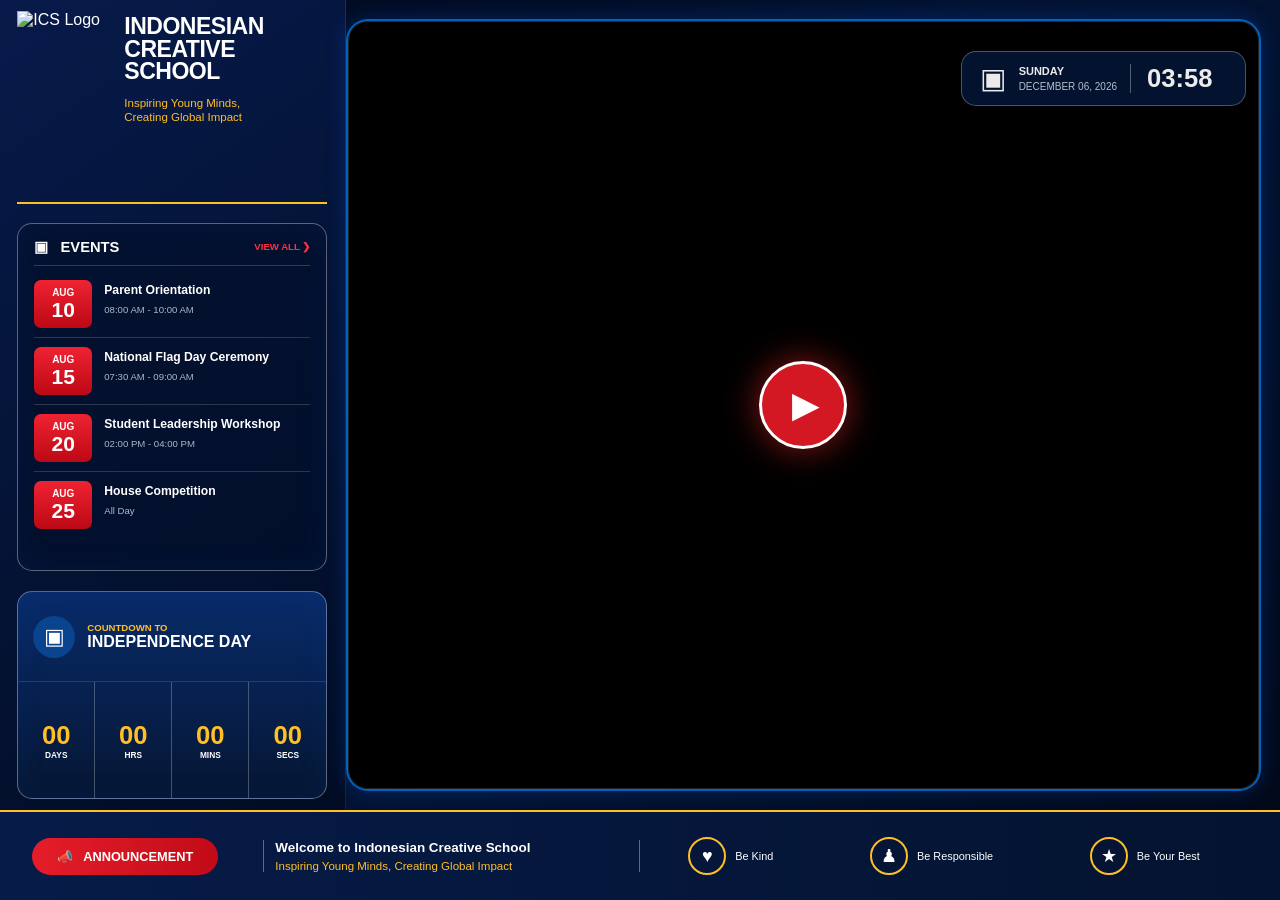
==== ics_digital_display(1).html @ 7419cccb "Add files via upload" ====
<!DOCTYPE html>
<html lang="en">
<head>
<meta charset="UTF-8">
<meta name="viewport" content="width=device-width, initial-scale=1.0">
<title>ICS Digital Display</title>

<style>
* {
    box-sizing: border-box;
}

html, body {
    margin: 0;
    width: 100%;
    height: 100%;
    overflow: hidden;
    background: #020816;
    font-family: Arial, Helvetica, sans-serif;
    color: white;
}

:root {
    --blue: #061b4d;
    --blue2: #0a2d70;
    --gold: #ffbf25;
    --red: #e51d2a;
    --line: rgba(255,255,255,.30);
}

/* MAIN 16:9 DISPLAY */
.display {
    width: 100vw;
    height: 100vh;
    min-width: 960px;
    min-height: 540px;
    display: grid;
    grid-template-columns: 27% 73%;
    grid-template-rows: 90% 10%;
    background:
        radial-gradient(circle at 70% 40%, rgba(10,55,130,.22), transparent 40%),
        linear-gradient(135deg, #02091d, #031333 55%, #020817);
}

/* LEFT SIDE */
.sidebar {
    grid-column: 1;
    grid-row: 1;
    padding: 3.2% 5%;
    display: flex;
    flex-direction: column;
    gap: 2.5%;
    border-right: 1px solid rgba(255,255,255,.08);
    background:
        linear-gradient(145deg, rgba(7,27,76,.95), rgba(2,12,35,.95));
}

.brand {
    height: 25%;
    position: relative;
    display: flex;
    align-items: flex-start;
    gap: 14px;
}

.logo {
    width: 30%;
    max-width: 150px;
    aspect-ratio: 1;
    object-fit: contain;
}

.brand-text {
    padding-top: 4px;
}

.school-name {
    font-size: clamp(18px, 1.8vw, 42px);
    line-height: .98;
    font-weight: 900;
    letter-spacing: -.5px;
}

.tagline {
    margin-top: 14px;
    color: var(--gold);
    font-size: clamp(10px, .9vw, 20px);
    line-height: 1.2;
}

.gold-line {
    position: absolute;
    left: 0;
    right: 0;
    bottom: 0;
    height: 2px;
    background: var(--gold);
}

/* EVENTS */
.panel {
    border: 1px solid rgba(255,255,255,.35);
    border-radius: 15px;
    background: rgba(3,16,43,.70);
    overflow: hidden;
    box-shadow: inset 0 0 30px rgba(0,90,220,.08);
}

.events {
    height: 45%;
    padding: 14px 16px;
}

.panel-title {
    display: flex;
    justify-content: space-between;
    align-items: center;
    border-bottom: 1px solid rgba(255,255,255,.18);
    padding-bottom: 10px;
    margin-bottom: 5px;
}

.panel-title strong {
    font-size: clamp(13px, 1.15vw, 25px);
}

.view-all {
    color: #ff3040;
    font-size: clamp(9px, .75vw, 16px);
    font-weight: bold;
}

.event {
    display: grid;
    grid-template-columns: 58px 1fr;
    gap: 12px;
    padding: 9px 0;
    border-bottom: 1px solid rgba(255,255,255,.16);
}

.event:last-child {
    border-bottom: 0;
}

.event-date {
    background: linear-gradient(#ef2332, #bd0815);
    border-radius: 7px;
    height: 48px;
    display: flex;
    flex-direction: column;
    justify-content: center;
    align-items: center;
    font-weight: 900;
}

.event-date span:first-child {
    font-size: 10px;
}

.event-date span:last-child {
    font-size: 21px;
}

.event-name {
    font-size: clamp(11px, .95vw, 20px);
    font-weight: bold;
    margin-top: 3px;
}

.event-time {
    font-size: clamp(9px, .75vw, 16px);
    color: #aeb8cc;
    margin-top: 7px;
}

/* COUNTDOWN */
.countdown {
    height: 27%;
    background: linear-gradient(180deg, #082b69, #061633);
}

.countdown-head {
    height: 44%;
    display: flex;
    align-items: center;
    gap: 12px;
    padding: 10px 15px;
    border-bottom: 1px solid rgba(255,255,255,.12);
}

.calendar {
    width: 42px;
    height: 42px;
    border-radius: 50%;
    background: #0a438e;
    display: grid;
    place-items: center;
    font-size: 22px;
}

.count-label {
    color: var(--gold);
    font-size: clamp(9px, .75vw, 15px);
    font-weight: bold;
}

.count-title {
    font-size: clamp(15px, 1.25vw, 28px);
    font-weight: 900;
}

.count-values {
    height: 56%;
    display: grid;
    grid-template-columns: repeat(4, 1fr);
}

.count-box {
    display: flex;
    flex-direction: column;
    justify-content: center;
    align-items: center;
    border-right: 1px solid rgba(255,255,255,.25);
}

.count-box:last-child {
    border-right: 0;
}

.count-number {
    color: var(--gold);
    font-size: clamp(22px, 2vw, 42px);
    font-weight: 900;
}

.count-unit {
    font-size: clamp(8px, .65vw, 14px);
    font-weight: bold;
}

/* VIDEO AREA */
.video-area {
    grid-column: 2;
    grid-row: 1;
    position: relative;
    margin: 2% 2% 2% 0;
    border: 2px solid rgba(0,132,255,.75);
    border-radius: 22px;
    overflow: hidden;
    background: #000;
    box-shadow:
        0 0 20px rgba(0,100,255,.25),
        inset 0 0 30px rgba(0,0,0,.9);
}

/* decorative frame */
.video-area::after {
    content: "";
    position: absolute;
    inset: 0;
    pointer-events: none;
    border: 1px solid rgba(255,255,255,.15);
    border-radius: 20px;
    z-index: 5;
}

#youtube {
    width: 100%;
    height: 100%;
    border: 0;
    display: block;
}

/* FIRST CLICK OVERLAY */
#startOverlay {
    position: absolute;
    inset: 0;
    z-index: 10;
    cursor: pointer;
    display: flex;
    align-items: center;
    justify-content: center;
    background: rgba(0,0,0,.08);
}

.start-button {
    width: 88px;
    height: 88px;
    border-radius: 50%;
    background: rgba(225,25,38,.94);
    border: 3px solid white;
    box-shadow: 0 0 35px rgba(255,40,40,.55);
    display: flex;
    align-items: center;
    justify-content: center;
    font-size: 36px;
    padding-left: 6px;
    transition: .2s;
}

#startOverlay:hover .start-button {
    transform: scale(1.08);
}

/* DATE/TIME */
.datetime {
    position: absolute;
    right: 1.5%;
    top: 4%;
    z-index: 8;
    min-width: 285px;
    padding: 10px 18px;
    border-radius: 15px;
    background: rgba(4,22,55,.92);
    border: 1px solid rgba(255,255,255,.30);
    box-shadow: 0 5px 20px rgba(0,0,0,.4);
    display: flex;
    align-items: center;
    gap: 13px;
}

.calendar-small {
    font-size: 28px;
}

.date-day {
    font-size: 11px;
    font-weight: bold;
}

.date-full {
    font-size: 10px;
    color: #c6cede;
    margin-top: 4px;
}

.time {
    border-left: 1px solid rgba(255,255,255,.35);
    padding-left: 16px;
    font-size: clamp(23px, 2vw, 40px);
    font-weight: 900;
}

/* BOTTOM BAR */
.bottom {
    grid-column: 1 / 3;
    grid-row: 2;
    display: grid;
    grid-template-columns: 19% 31% 50%;
    align-items: center;
    border-top: 2px solid var(--gold);
    background: linear-gradient(90deg, #061b48, #04132f);
    padding: 0 2.5%;
}

.announcement {
    display: flex;
    align-items: center;
    gap: 13px;
    background: linear-gradient(90deg, #e51d2a, #c20b18);
    border-radius: 35px;
    padding: 11px 25px;
    width: fit-content;
    font-weight: 900;
    font-size: clamp(11px, 1vw, 21px);
}

.bottom-welcome {
    padding-left: 3%;
    border-left: 1px solid rgba(255,255,255,.35);
    border-right: 1px solid rgba(255,255,255,.35);
}

.welcome-main {
    font-size: clamp(12px, 1.05vw, 23px);
    font-weight: 900;
}

.welcome-sub {
    color: var(--gold);
    margin-top: 5px;
    font-size: clamp(10px, .9vw, 19px);
}

.values {
    display: flex;
    justify-content: space-around;
    align-items: center;
}

.value {
    display: flex;
    align-items: center;
    gap: 9px;
    font-size: clamp(10px, .85vw, 18px);
}

.value-icon {
    width: 38px;
    height: 38px;
    border: 2px solid var(--gold);
    border-radius: 50%;
    display: grid;
    place-items: center;
    font-size: 18px;
}

/* HIDE CONTROLS ON THE DISPLAY AFTER PLAY */
.hide {
    display: none !important;
}

/* Smaller screens */
@media (max-width: 1100px) {
    .display {
        grid-template-columns: 30% 70%;
    }

    .sidebar {
        padding: 2%;
    }

    .event {
        grid-template-columns: 45px 1fr;
    }

    .event-date {
        height: 42px;
    }

    .event-date span:last-child {
        font-size: 17px;
    }

    .datetime {
        min-width: 230px;
    }
}
</style>
</head>

<body>

<div class="display">

    <!-- LEFT SIDEBAR -->
    <aside class="sidebar">

        <div class="brand">
            <!-- GANTI DENGAN LOGO ICS -->
            <img class="logo" src="logo.png" alt="ICS Logo">

            <div class="brand-text">
                <div class="school-name">
                    INDONESIAN<br>
                    CREATIVE<br>
                    SCHOOL
                </div>
                <div class="tagline">
                    Inspiring Young Minds,<br>
                    Creating Global Impact
                </div>
            </div>

            <div class="gold-line"></div>
        </div>

        <section class="panel events">
            <div class="panel-title">
                <strong>▣ &nbsp; EVENTS</strong>
                <span class="view-all">VIEW ALL ❯</span>
            </div>

            <div class="event">
                <div class="event-date"><span>AUG</span><span>10</span></div>
                <div>
                    <div class="event-name">Parent Orientation</div>
                    <div class="event-time">08:00 AM - 10:00 AM</div>
                </div>
            </div>

            <div class="event">
                <div class="event-date"><span>AUG</span><span>15</span></div>
                <div>
                    <div class="event-name">National Flag Day Ceremony</div>
                    <div class="event-time">07:30 AM - 09:00 AM</div>
                </div>
            </div>

            <div class="event">
                <div class="event-date"><span>AUG</span><span>20</span></div>
                <div>
                    <div class="event-name">Student Leadership Workshop</div>
                    <div class="event-time">02:00 PM - 04:00 PM</div>
                </div>
            </div>

            <div class="event">
                <div class="event-date"><span>AUG</span><span>25</span></div>
                <div>
                    <div class="event-name">House Competition</div>
                    <div class="event-time">All Day</div>
                </div>
            </div>
        </section>

        <section class="panel countdown">
            <div class="countdown-head">
                <div class="calendar">▣</div>
                <div>
                    <div class="count-label">COUNTDOWN TO</div>
                    <div class="count-title">INDEPENDENCE DAY</div>
                </div>
            </div>

            <div class="count-values">
                <div class="count-box"><div class="count-number" id="days">00</div><div class="count-unit">DAYS</div></div>
                <div class="count-box"><div class="count-number" id="hours">00</div><div class="count-unit">HRS</div></div>
                <div class="count-box"><div class="count-number" id="mins">00</div><div class="count-unit">MINS</div></div>
                <div class="count-box"><div class="count-number" id="secs">00</div><div class="count-unit">SECS</div></div>
            </div>
        </section>

    </aside>

    <!-- VIDEO -->
    <main class="video-area">

        <!--
            GANTI VIDEO_ID DENGAN ID VIDEO YOUTUBE.
            Contoh:
            https://www.youtube.com/watch?v=ABC123
            VIDEO_ID = ABC123
        -->
        <iframe
            id="youtube"
            src="https://www.youtube.com/embed/VIDEO_ID?enablejsapi=1&rel=0&controls=1&playsinline=1&loop=1&playlist=VIDEO_ID"
            allow="autoplay; fullscreen"
            allowfullscreen>
        </iframe>

        <!-- Klik sekali untuk mulai video -->
        <div id="startOverlay">
            <div class="start-button">▶</div>
        </div>

        <div class="datetime">
            <div class="calendar-small">▣</div>

            <div>
                <div class="date-day" id="day">SATURDAY</div>
                <div class="date-full" id="date">AUGUST 08, 2026</div>
            </div>

            <div class="time" id="clock">10:28</div>
        </div>

    </main>

    <!-- BOTTOM BAR -->
    <footer class="bottom">

        <div class="announcement">
            📣 &nbsp; ANNOUNCEMENT
        </div>

        <div class="bottom-welcome">
            <div class="welcome-main">Welcome to Indonesian Creative School</div>
            <div class="welcome-sub">Inspiring Young Minds, Creating Global Impact</div>
        </div>

        <div class="values">
            <div class="value">
                <div class="value-icon">♥</div>
                <span>Be Kind</span>
            </div>

            <div class="value">
                <div class="value-icon">♟</div>
                <span>Be Responsible</span>
            </div>

            <div class="value">
                <div class="value-icon">★</div>
                <span>Be Your Best</span>
            </div>
        </div>

    </footer>

</div>

<script>
/* =========================================================
   KONFIGURASI
   ========================================================= */

// Target Independence Day Indonesia
const independenceDate = new Date("2026-08-17T00:00:00+07:00");


/* =========================================================
   JAM & TANGGAL
   ========================================================= */

function updateClock() {
    const now = new Date();

    const days = [
        "SUNDAY", "MONDAY", "TUESDAY",
        "WEDNESDAY", "THURSDAY", "FRIDAY", "SATURDAY"
    ];

    const months = [
        "JANUARY", "FEBRUARY", "MARCH", "APRIL",
        "MAY", "JUNE", "JULY", "AUGUST",
        "SEPTEMBER", "OCTOBER", "NOVEMBER", "DECEMBER"
    ];

    const day = days[now.getDay()];
    const date = String(now.getDate()).padStart(2, "0");
    const month = months[now.getMonth()];
    const year = now.getFullYear();

    const hour = String(now.getHours()).padStart(2, "0");
    const minute = String(now.getMinutes()).padStart(2, "0");

    document.getElementById("day").textContent = day;
    document.getElementById("date").textContent =
        `${month} ${date}, ${year}`;

    document.getElementById("clock").textContent =
        `${hour}:${minute}`;
}

updateClock();
setInterval(updateClock, 1000);


/* =========================================================
   COUNTDOWN
   ========================================================= */

function updateCountdown() {
    const now = new Date();
    const diff = independenceDate - now;

    if (diff <= 0) {
        document.getElementById("days").textContent = "00";
        document.getElementById("hours").textContent = "00";
        document.getElementById("mins").textContent = "00";
        document.getElementById("secs").textContent = "00";
        return;
    }

    const totalSeconds = Math.floor(diff / 1000);

    const days = Math.floor(totalSeconds / 86400);
    const hours = Math.floor((totalSeconds % 86400) / 3600);
    const mins = Math.floor((totalSeconds % 3600) / 60);
    const secs = totalSeconds % 60;

    document.getElementById("days").textContent =
        String(days).padStart(2, "0");

    document.getElementById("hours").textContent =
        String(hours).padStart(2, "0");

    document.getElementById("mins").textContent =
        String(mins).padStart(2, "0");

    document.getElementById("secs").textContent =
        String(secs).padStart(2, "0");
}

updateCountdown();
setInterval(updateCountdown, 1000);


/* =========================================================
   YOUTUBE - 1 KLIK PLAY + LOOP
   ========================================================= */

const overlay = document.getElementById("startOverlay");
const iframe = document.getElementById("youtube");

overlay.addEventListener("click", function () {

    // Kirim perintah PLAY ke YouTube
    iframe.contentWindow.postMessage(
        JSON.stringify({
            event: "command",
            func: "playVideo",
            args: []
        }),
        "*"
    );

    // Hilangkan tombol play
    overlay.classList.add("hide");
});


/* Jika video selesai, paksa play lagi.
   Parameter playlist=VIDEO_ID juga membuat YouTube looping.
*/
window.addEventListener("message", function(event) {

    let data;

    try {
        data = JSON.parse(event.data);
    } catch (e) {
        return;
    }

    if (
        data &&
        data.event === "onStateChange" &&
        data.info === 0
    ) {
        iframe.contentWindow.postMessage(
            JSON.stringify({
                event: "command",
                func: "playVideo",
                args: []
            }),
            "*"
        );
    }
});
</script>

</body>
</html>
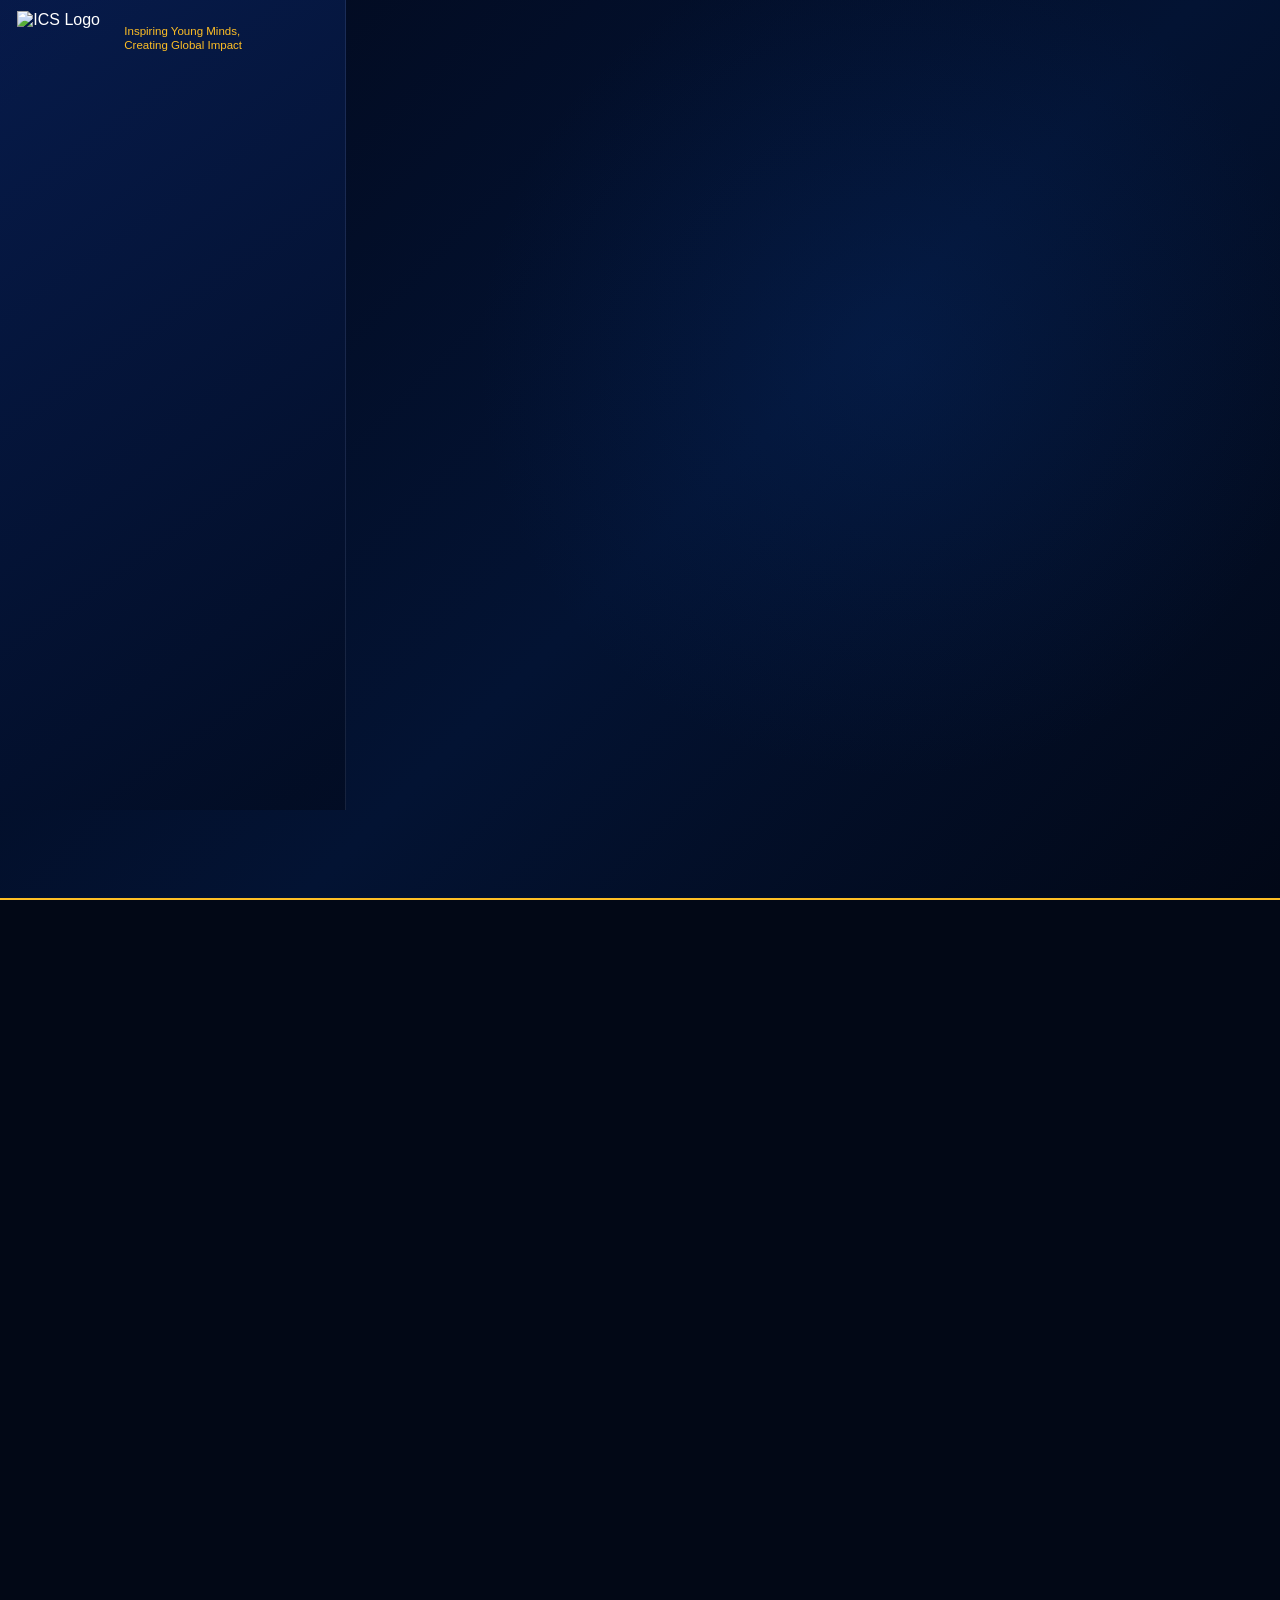
==== commit e4bf596e: "Update ics_digital_display(1).html" ====
--- a/ics_digital_display(1).html
+++ b/ics_digital_display(1).html
@@ -448,14 +448,8 @@
 
         <div class="brand">
             <!-- GANTI DENGAN LOGO ICS -->
-            <img class="logo" src="logo.png" alt="ICS Logo">
-
-            <div class="brand-text">
-                <div class="school-name">
-                    INDONESIAN<br>
-                    CREATIVE<br>
-                    SCHOOL
-                </div>
+            <img class="logo" src="logoics.png" alt="ICS Logo">
+
                 <div class="tagline">
                     Inspiring Young Minds,<br>
                     Creating Global Impact
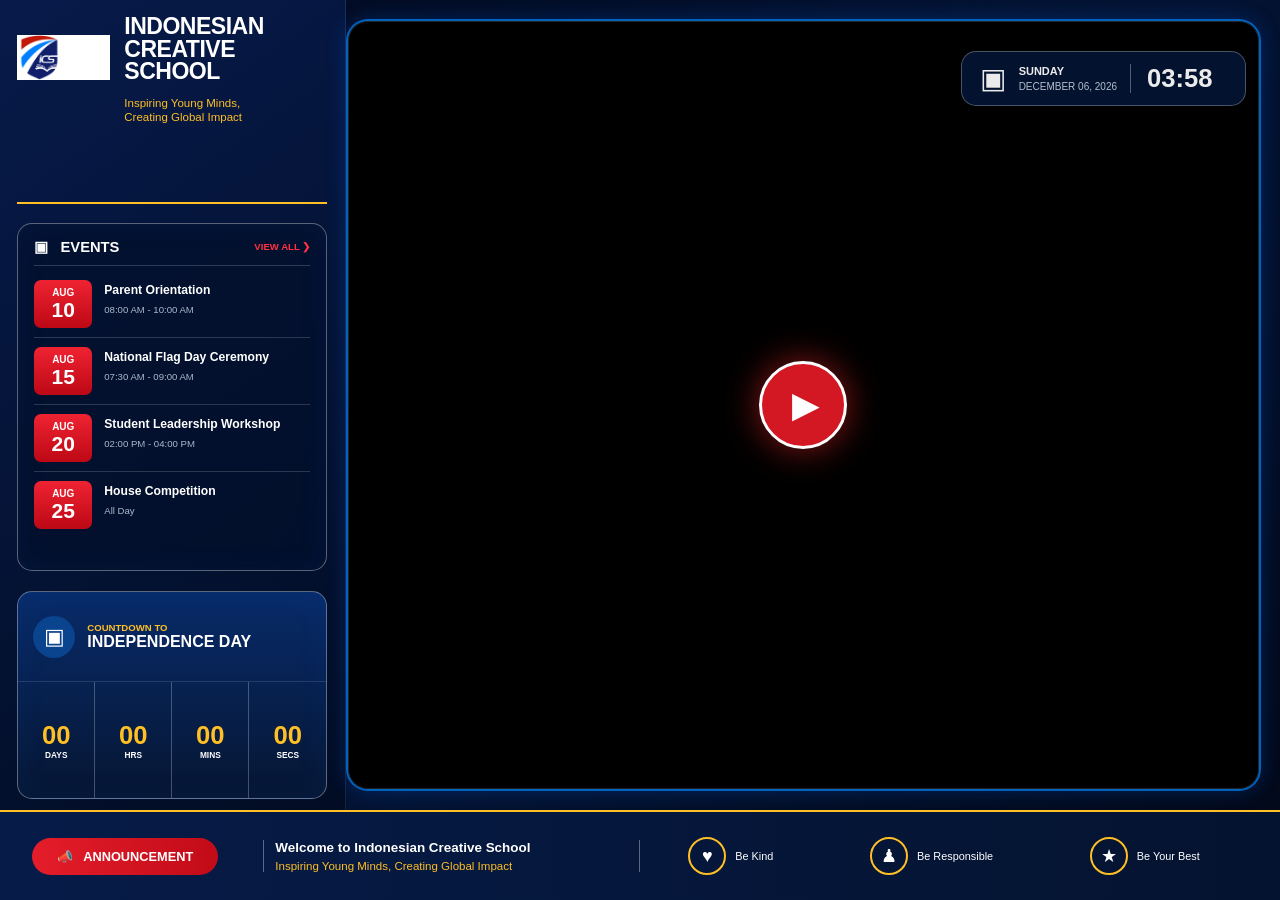
==== commit 5132cc5e: "Update ics_digital_display(1).html" ====
--- a/ics_digital_display(1).html
+++ b/ics_digital_display(1).html
@@ -449,7 +449,12 @@
         <div class="brand">
             <!-- GANTI DENGAN LOGO ICS -->
             <img class="logo" src="logoics.png" alt="ICS Logo">
-
+    <div class="brand-text">
+        <div class="school-name">
+            INDONESIAN<br>
+            CREATIVE<br>
+            SCHOOL
+        </div>
                 <div class="tagline">
                     Inspiring Young Minds,<br>
                     Creating Global Impact
